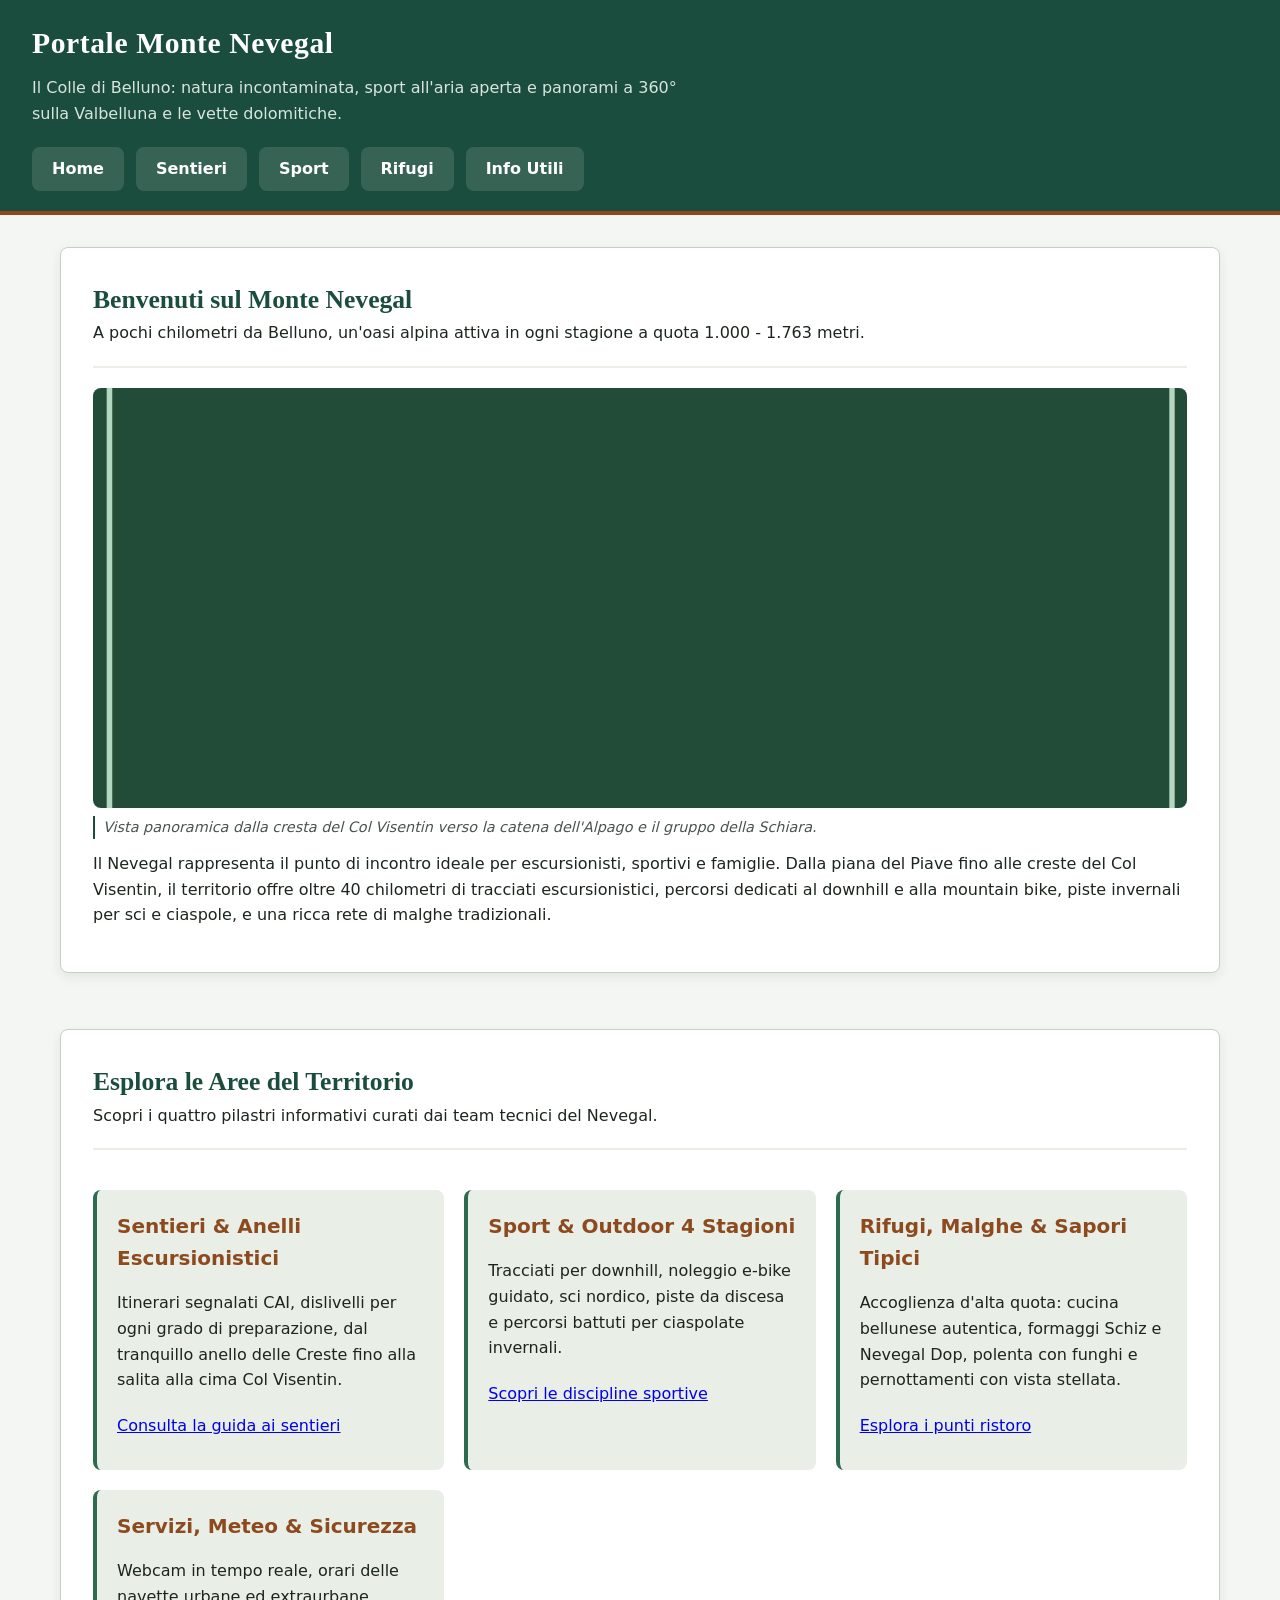
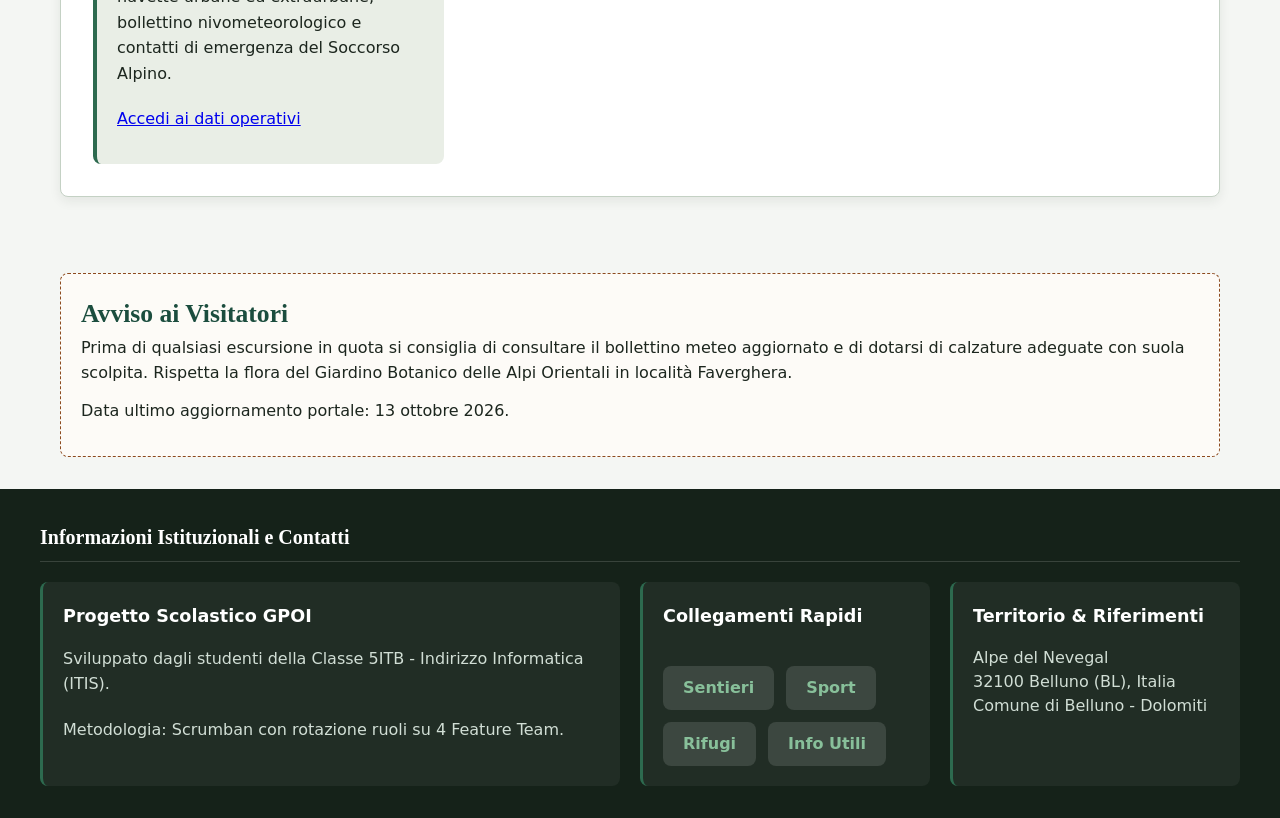
==== index.html @ 04ee63a9 "feat(init): inizializza architettura Portale Monte Nevegal, HTML5 semantico puro, CSS base e CI W3C" ====
<!DOCTYPE html>
<html lang="it">
<head>
  <meta charset="UTF-8">
  <meta name="viewport" content="width=device-width, initial-scale=1.0">
  <meta name="description" content="Portale Web Monte Nevegal: la terrazza naturale sulle Dolomiti Bellunesi. Informazioni su sentieri, sport montani, rifugi alpini e mobilità.">
  <title>Portale Monte Nevegal - Dolomiti Bellunesi</title>
  <link rel="stylesheet" href="css/style.css">
</head>
<body>
  <a href="#contenuto-principale" class="salto-contenuto">Vai al contenuto principale</a>

  <header>
    <h1>Portale Monte Nevegal</h1>
    <p>Il Colle di Belluno: natura incontaminata, sport all'aria aperta e panorami a 360° sulla Valbelluna e le vette dolomitiche.</p>
    <nav aria-label="Navigazione principale">
      <ul>
        <li><a href="index.html">Home</a></li>
        <li><a href="sentieri.html">Sentieri</a></li>
        <li><a href="sport.html">Sport</a></li>
        <li><a href="rifugi.html">Rifugi</a></li>
        <li><a href="info.html">Info Utili</a></li>
      </ul>
    </nav>
  </header>

  <main id="contenuto-principale">
    <section>
      <header>
        <h2>Benvenuti sul Monte Nevegal</h2>
        <p>A pochi chilometri da Belluno, un'oasi alpina attiva in ogni stagione a quota 1.000 - 1.763 metri.</p>
      </header>
      <figure>
        <img src="img/placeholder.jpg" alt="Panorama delle creste del Monte Nevegal con vista aperta sulla Valbelluna e le Dolomiti" width="800" height="500">
        <figcaption>Vista panoramica dalla cresta del Col Visentin verso la catena dell'Alpago e il gruppo della Schiara.</figcaption>
      </figure>
      <p>
        Il Nevegal rappresenta il punto di incontro ideale per escursionisti, sportivi e famiglie. Dalla piana del Piave fino alle creste del Col Visentin, il territorio offre oltre 40 chilometri di tracciati escursionistici, percorsi dedicati al downhill e alla mountain bike, piste invernali per sci e ciaspole, e una ricca rete di malghe tradizionali.
      </p>
    </section>

    <section class="griglia-contenuti" aria-labelledby="aree-tematiche">
      <header>
        <h2 id="aree-tematiche">Esplora le Aree del Territorio</h2>
        <p>Scopri i quattro pilastri informativi curati dai team tecnici del Nevegal.</p>
      </header>

      <article>
        <h3>Sentieri &amp; Anelli Escursionistici</h3>
        <p>Itinerari segnalati CAI, dislivelli per ogni grado di preparazione, dal tranquillo anello delle Creste fino alla salita alla cima Col Visentin.</p>
        <p><a href="sentieri.html">Consulta la guida ai sentieri</a></p>
      </article>

      <article>
        <h3>Sport &amp; Outdoor 4 Stagioni</h3>
        <p>Tracciati per downhill, noleggio e-bike guidato, sci nordico, piste da discesa e percorsi battuti per ciaspolate invernali.</p>
        <p><a href="sport.html">Scopri le discipline sportive</a></p>
      </article>

      <article>
        <h3>Rifugi, Malghe &amp; Sapori Tipici</h3>
        <p>Accoglienza d'alta quota: cucina bellunese autentica, formaggi Schiz e Nevegal Dop, polenta con funghi e pernottamenti con vista stellata.</p>
        <p><a href="rifugi.html">Esplora i punti ristoro</a></p>
      </article>

      <article>
        <h3>Servizi, Meteo &amp; Sicurezza</h3>
        <p>Webcam in tempo reale, orari delle navette urbane ed extraurbane, bollettino nivometeorologico e contatti di emergenza del Soccorso Alpino.</p>
        <p><a href="info.html">Accedi ai dati operativi</a></p>
      </article>
    </section>

    <aside aria-labelledby="avviso-stagionale">
      <h2 id="avviso-stagionale">Avviso ai Visitatori</h2>
      <p>
        Prima di qualsiasi escursione in quota si consiglia di consultare il bollettino meteo aggiornato e di dotarsi di calzature adeguate con suola scolpita. Rispetta la flora del Giardino Botanico delle Alpi Orientali in località Faverghera.
      </p>
      <p>
        Data ultimo aggiornamento portale: <time datetime="2026-10-13">13 ottobre 2026</time>.
      </p>
    </aside>
  </main>

  <footer>
    <section aria-labelledby="titolo-footer">
      <h2 id="titolo-footer">Informazioni Istituzionali e Contatti</h2>
      <article>
        <h3>Progetto Scolastico GPOI</h3>
        <p>Sviluppato dagli studenti della Classe 5ITB - Indirizzo Informatica (ITIS).</p>
        <p>Metodologia: Scrumban con rotazione ruoli su 4 Feature Team.</p>
      </article>
      <article>
        <h3>Collegamenti Rapidi</h3>
        <nav aria-label="Navigazione secondaria del piè di pagina">
          <ul>
            <li><a href="sentieri.html">Sentieri</a></li>
            <li><a href="sport.html">Sport</a></li>
            <li><a href="rifugi.html">Rifugi</a></li>
            <li><a href="info.html">Info Utili</a></li>
          </ul>
        </nav>
      </article>
      <article>
        <h3>Territorio &amp; Riferimenti</h3>
        <address>
          Alpe del Nevegal<br>
          32100 Belluno (BL), Italia<br>
          Comune di Belluno - Dolomiti
        </address>
      </article>
    </section>
  </footer>
</body>
</html>
---- css/style.css ----
/* ==========================================================================
   PORTALE MONTE NEVEGAL - STILI GLOBALI CONDIVISI
   Architettura: ITIS Informatica - GPOI (Classe 5ITB)
   Standard: WCAG 2.1 AA+ | HTML5 Semantico Puro (Zero div / Zero span)
   ========================================================================== */

/* --------------------------------------------------------------------------
   1. DESIGN TOKENS & VARIABILI GLOBALI
   -------------------------------------------------------------------------- */
:root {
  /* Palette Cromatica Alpina Starter (Forest Green, Rock Gray, Snow White) */
  --forest-green: #1b4d3e;              /* Verde abete profondo */
  --forest-green-dark: #12382c;
  --forest-green-light: #2d6a4f;
  
  --rock-gray: #4a5550;                 /* Grigio roccia dolomitica */
  --rock-gray-light: #8a9690;
  --rock-gray-border: #c4d1c4;

  --snow-white: #ffffff;                /* Bianco neve */
  --snow-white-soft: #f4f6f3;
  --snow-white-alt: #e9eee6;

  --colore-sfondo: var(--snow-white-soft);
  --colore-superficie: var(--snow-white);
  --colore-superficie-alt: var(--snow-white-alt);
  --colore-testo: #1c261e;
  --colore-testo-muto: var(--rock-gray);
  --colore-bordo: var(--rock-gray-border);

  --colore-primario: var(--forest-green);
  --colore-primario-interazione: var(--forest-green-dark);
  --colore-secondario: #8c4a1e;         /* Terracotta / terra montana */
  --colore-secondario-interazione: #693310;
  --colore-accento: var(--forest-green-light);
  --colore-focus: #b84a00;              /* Arancio ambrato per focus visibile WCAG */

  /* Tipografia Sistemica Accessibile */
  --font-base: system-ui, -apple-system, BlinkMacSystemFont, "Segoe UI", Roboto, "Helvetica Neue", Arial, sans-serif;
  --font-titoli: Georgia, Cambria, "Times New Roman", Times, serif;

  --spaziatura-xs: 0.5rem;
  --spaziatura-sm: 0.75rem;
  --spaziatura-md: 1.25rem;
  --spaziatura-lg: 2rem;
  --spaziatura-xl: 3.5rem;

  --raggio-bordo: 8px;
  --ombra-scheda: 0 4px 12px rgba(28, 38, 30, 0.08);
  --ombra-hover: 0 8px 24px rgba(28, 38, 30, 0.14);
  --transizione-standard: 0.2s ease-in-out;
}

/* --------------------------------------------------------------------------
   2. RESET ACCESSIBILE E REGOLE BASE
   -------------------------------------------------------------------------- */
*,
*::before,
*::after {
  box-sizing: border-box;
  margin: 0;
  padding: 0;
}

html {
  font-family: var(--font-base);
  font-size: 100%;
  line-height: 1.6;
  color: var(--colore-testo);
  background-color: var(--colore-sfondo);
  scroll-behavior: smooth;
}

body {
  min-height: 100vh;
  display: flex;
  flex-direction: column;
}

/* Skip Link per Navigazione da Tastiera (WCAG 2.1 AA) */
.salto-contenuto {
  position: absolute;
  top: -100px;
  left: 1rem;
  background-color: var(--colore-primario);
  color: #ffffff;
  padding: 0.75rem 1.25rem;
  text-decoration: none;
  font-weight: 700;
  border-radius: var(--raggio-bordo);
  z-index: 1000;
  transition: top var(--transizione-standard);
}

.salto-contenuto:focus {
  top: 1rem;
  outline: 3px solid var(--colore-focus);
  outline-offset: 3px;
}

/* Gestione Focus Globale */
:focus-visible {
  outline: 3px solid var(--colore-focus);
  outline-offset: 3px;
}

/* --------------------------------------------------------------------------
   3. HEADER & NAVIGAZIONE PRINCIPALE
   -------------------------------------------------------------------------- */
body > header {
  background-color: var(--colore-primario);
  color: #ffffff;
  padding: var(--spaziatura-md) var(--spaziatura-lg);
  border-bottom: 4px solid var(--colore-secondario);
}

body > header h1 {
  font-family: var(--font-titoli);
  font-size: 1.85rem;
  margin-bottom: var(--spaziatura-xs);
  letter-spacing: 0.02em;
}

body > header p {
  color: #d8e5dd;
  font-size: 1rem;
  max-width: 65ch;
}

nav {
  margin-top: var(--spaziatura-md);
}

nav ul {
  list-style: none;
  display: flex;
  flex-wrap: wrap;
  gap: var(--spaziatura-sm);
}

nav a {
  display: inline-flex;
  align-items: center;
  min-height: 44px; /* Target tocco minimo WCAG */
  padding: var(--spaziatura-xs) var(--spaziatura-md);
  color: #ffffff;
  background-color: rgba(255, 255, 255, 0.12);
  text-decoration: none;
  border-radius: var(--raggio-bordo);
  font-weight: 600;
  transition: background-color var(--transizione-standard), transform var(--transizione-standard);
}

nav a:hover,
nav a:focus-visible {
  background-color: var(--colore-secondario);
}

nav a[aria-current="page"] {
  background-color: #ffffff;
  color: var(--colore-primario);
  box-shadow: 0 2px 6px rgba(0, 0, 0, 0.2);
}

/* --------------------------------------------------------------------------
   4. LAYOUT PRINCIPALE E SEZIONI SEMANTICHE
   -------------------------------------------------------------------------- */
main {
  flex: 1;
  width: 100%;
  max-width: 1200px;
  margin: 0 auto;
  padding: var(--spaziatura-lg) var(--spaziatura-md);
  display: grid;
  gap: var(--spaziatura-xl);
}

section {
  background-color: var(--colore-superficie);
  padding: var(--spaziatura-lg);
  border-radius: var(--raggio-bordo);
  border: 1px solid var(--colore-bordo);
  box-shadow: var(--ombra-scheda);
}

section > header {
  margin-bottom: var(--spaziatura-md);
  border-bottom: 2px solid var(--colore-superficie-alt);
  padding-bottom: var(--spaziatura-xs);
}

h2 {
  font-family: var(--font-titoli);
  font-size: 1.6rem;
  color: var(--colore-primario);
}

h3 {
  font-size: 1.25rem;
  color: var(--colore-secondario);
  margin-bottom: var(--spaziatura-xs);
}

p {
  margin-bottom: var(--spaziatura-sm);
}

/* Griglia per Articoli informativi */
section.griglia-contenuti {
  display: grid;
  gap: var(--spaziatura-md);
}

section.griglia-contenuti > header {
  grid-column: 1 / -1;
}

@media (min-width: 768px) {
  section.griglia-contenuti {
    grid-template-columns: repeat(auto-fit, minmax(280px, 1fr));
  }
}

article {
  background-color: var(--colore-superficie-alt);
  padding: var(--spaziatura-md);
  border-radius: var(--raggio-bordo);
  border-left: 4px solid var(--colore-accento);
  display: flex;
  flex-direction: column;
  gap: var(--spaziatura-xs);
}

article:hover {
  box-shadow: var(--ombra-hover);
  transition: box-shadow var(--transizione-standard);
}

aside {
  background-color: #fdfbf7;
  border: 1px dashed var(--colore-secondario);
  padding: var(--spaziatura-md);
  border-radius: var(--raggio-bordo);
  margin-top: var(--spaziatura-md);
}

/* --------------------------------------------------------------------------
   5. FIGURE, IMMAGINI E DIDASCALIE
   -------------------------------------------------------------------------- */
figure {
  margin: var(--spaziatura-sm) 0;
  display: flex;
  flex-direction: column;
  gap: var(--spaziatura-xs);
}

figure img {
  width: 100%;
  height: auto;
  border-radius: var(--raggio-bordo);
  display: block;
  object-fit: cover;
  max-height: 420px;
}

figcaption {
  font-size: 0.9rem;
  color: var(--colore-testo-muto);
  font-style: italic;
  padding-left: var(--spaziatura-xs);
  border-left: 2px solid var(--colore-primario);
}

/* --------------------------------------------------------------------------
   6. TABELLE ACCESSIBILI
   -------------------------------------------------------------------------- */
table {
  width: 100%;
  border-collapse: collapse;
  margin: var(--spaziatura-md) 0;
  background-color: var(--colore-superficie);
}

caption {
  font-weight: 700;
  text-align: left;
  margin-bottom: var(--spaziatura-xs);
  color: var(--colore-primario);
  font-size: 1.1rem;
}

th,
td {
  padding: var(--spaziatura-sm) var(--spaziatura-md);
  border: 1px solid var(--colore-bordo);
  text-align: left;
}

th {
  background-color: var(--colore-superficie-alt);
  color: var(--colore-primario);
  font-weight: 700;
}

tbody tr:nth-child(even) {
  background-color: #fafbfa;
}

tbody tr:hover {
  background-color: #edf2eb;
}

/* Liste di definizione semantiche */
dl {
  display: grid;
  grid-template-columns: auto 1fr;
  gap: var(--spaziatura-xs) var(--spaziatura-md);
  margin: var(--spaziatura-sm) 0;
}

dt {
  font-weight: 700;
  color: var(--colore-primario);
}

dd {
  margin: 0;
}

/* --------------------------------------------------------------------------
   7. FOOTER E INFORMAZIONI ISTITUZIONALI
   -------------------------------------------------------------------------- */
body > footer {
  background-color: #152219;
  color: #d1ded5;
  padding: var(--spaziatura-lg) var(--spaziatura-md);
  margin-top: auto;
}

body > footer section {
  background: transparent;
  border: none;
  box-shadow: none;
  padding: 0;
  max-width: 1200px;
  margin: 0 auto;
  display: grid;
  gap: var(--spaziatura-md);
}

body > footer h2 {
  grid-column: 1 / -1;
  color: #ffffff;
  font-size: 1.25rem;
  font-family: var(--font-titoli);
  border-bottom: 1px solid rgba(255, 255, 255, 0.15);
  padding-bottom: var(--spaziatura-xs);
}

@media (min-width: 768px) {
  body > footer section {
    grid-template-columns: 2fr 1fr 1fr;
  }
}

body > footer article {
  background-color: rgba(255, 255, 255, 0.05);
  border-left: 3px solid var(--colore-accento);
  color: #d1ded5;
}

body > footer h3 {
  color: #ffffff;
  font-size: 1.1rem;
}

body > footer a {
  color: #88c09a;
  min-height: 44px;
  display: inline-flex;
  align-items: center;
}

body > footer a:hover,
body > footer a:focus-visible {
  color: #ffffff;
}

address {
  font-style: normal;
  line-height: 1.5;
}
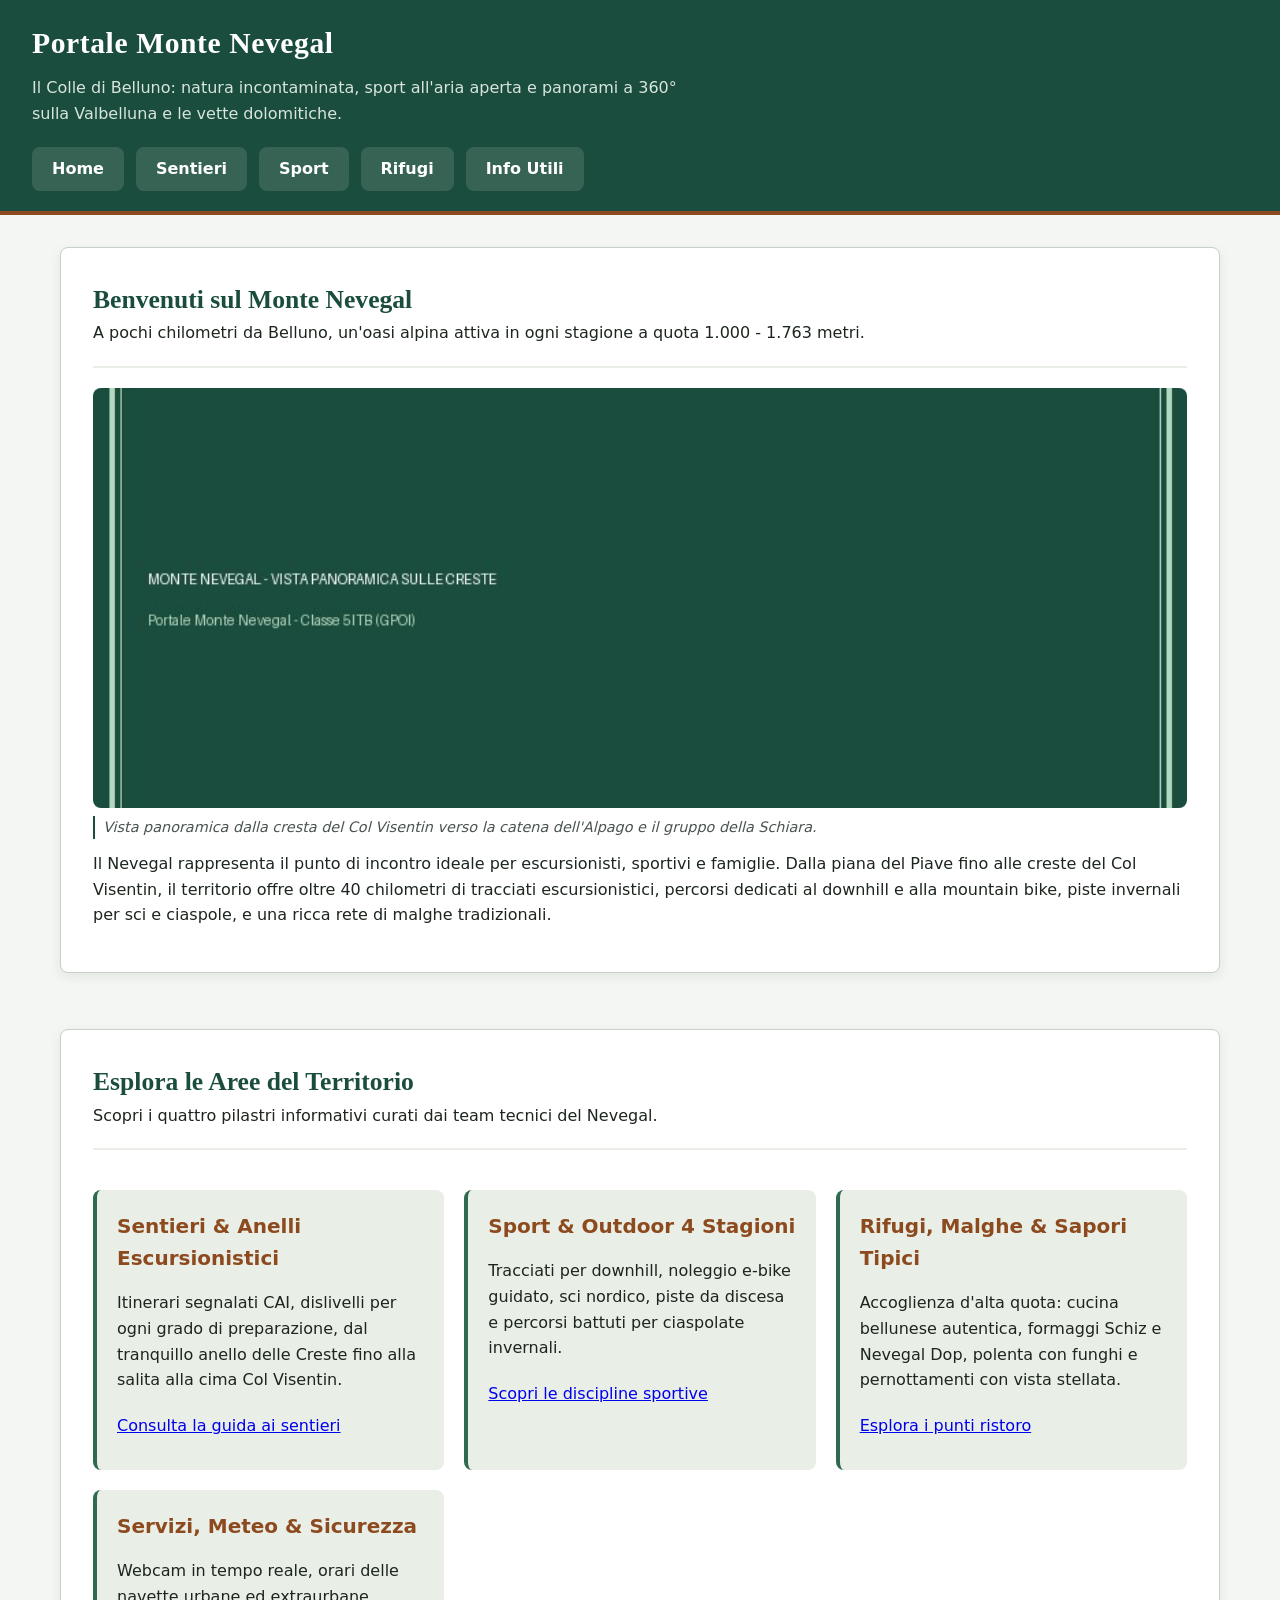
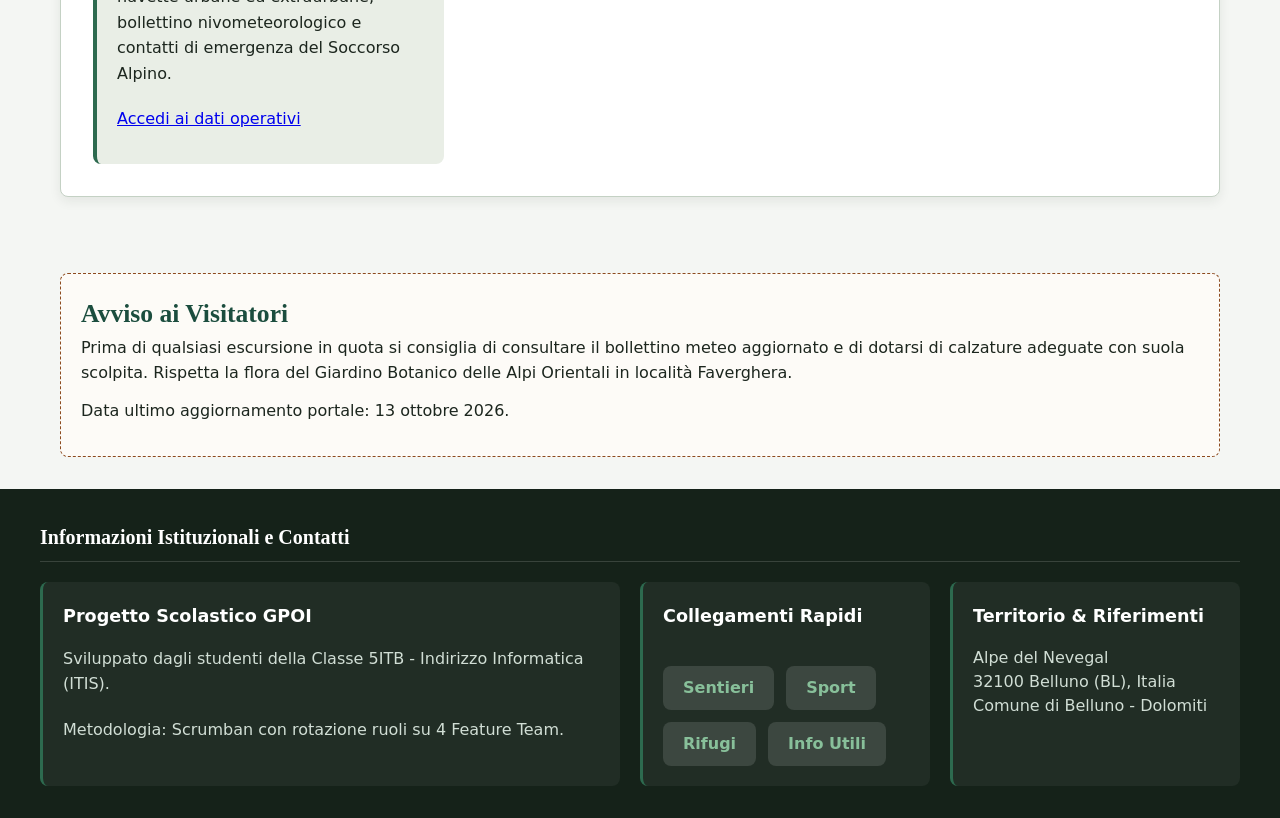
==== commit d1f943b3: "feat(unify): unificazione con il meglio di La Ciacola (immagini reali, print CSS, scansione sprint e" ====
--- a/index.html
+++ b/index.html
@@ -31,7 +31,7 @@
         <p>A pochi chilometri da Belluno, un'oasi alpina attiva in ogni stagione a quota 1.000 - 1.763 metri.</p>
       </header>
       <figure>
-        <img src="img/placeholder.jpg" alt="Panorama delle creste del Monte Nevegal con vista aperta sulla Valbelluna e le Dolomiti" width="800" height="500">
+        <img src="img/panorama-creste-nevegal.jpg" alt="Panorama delle creste del Monte Nevegal con vista aperta sulla Valbelluna e le Dolomiti" width="800" height="500">
         <figcaption>Vista panoramica dalla cresta del Col Visentin verso la catena dell'Alpago e il gruppo della Schiara.</figcaption>
       </figure>
       <p>
--- a/css/style.css
+++ b/css/style.css
@@ -390,3 +390,46 @@
   font-style: normal;
   line-height: 1.5;
 }
+
+/* --------------------------------------------------------------------------
+   8. OTTIMIZZAZIONE DI STAMPA (@media print)
+   -------------------------------------------------------------------------- */
+@media print {
+  .salto-contenuto,
+  nav[aria-label="Navigazione principale"],
+  nav[aria-label="Navigazione secondaria del piè di pagina"] {
+    display: none !important;
+  }
+
+  body {
+    background-color: #ffffff !important;
+    color: #000000 !important;
+    font-size: 11pt;
+  }
+
+  body > header,
+  body > footer,
+  section,
+  article,
+  aside,
+  table {
+    background: #ffffff !important;
+    color: #000000 !important;
+    box-shadow: none !important;
+    border-color: #333333 !important;
+  }
+
+  body > header {
+    border-bottom: 2pt solid #000000;
+  }
+
+  h1, h2, h3 {
+    color: #000000 !important;
+  }
+
+  a {
+    color: #000000 !important;
+    text-decoration: underline;
+  }
+}
+
